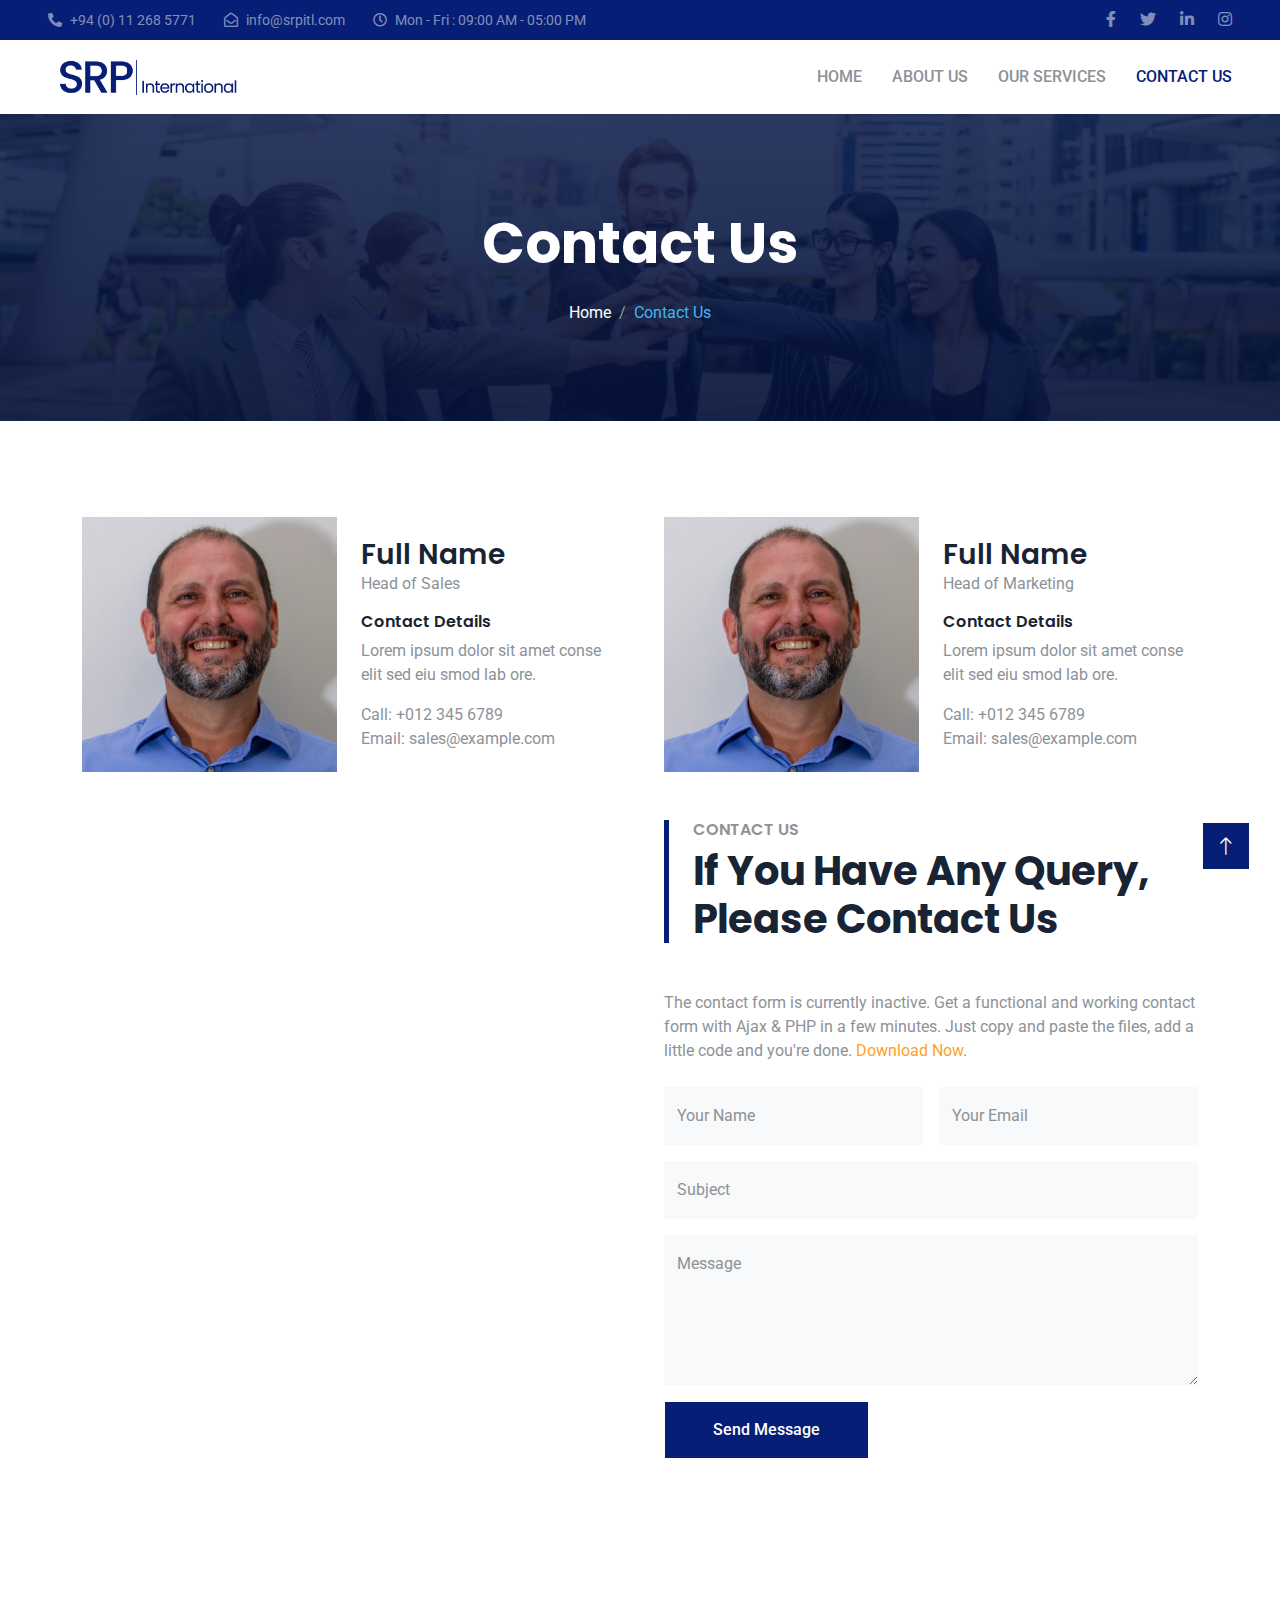
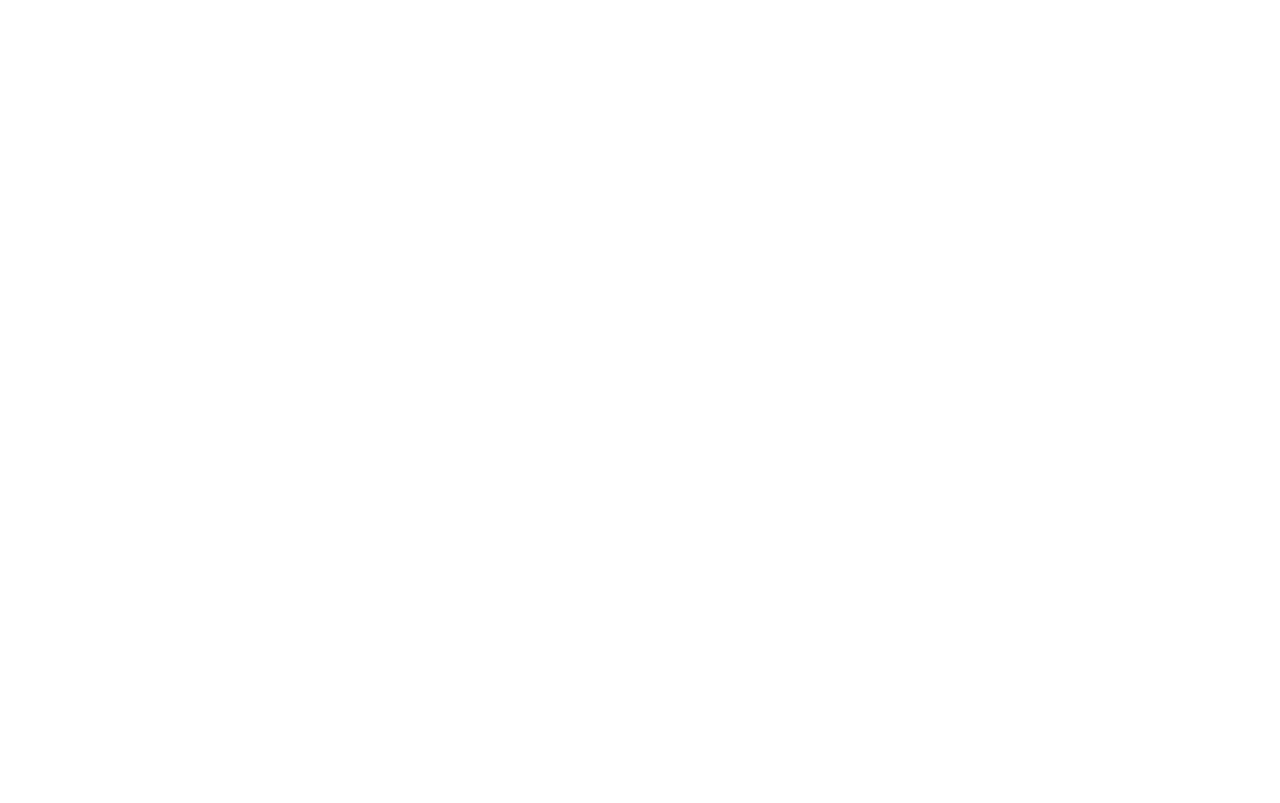
==== contact.html @ 776c231c "first commit" ====
<!DOCTYPE html>
<html lang="en">
<head>
    <meta charset="utf-8"/>
    <meta charset="utf-8"/>
    <title>SRP International</title>
    <meta content="width=device-width, initial-scale=1.0" name="viewport"/>
    <meta content="" name="keywords"/>
    <meta content="" name="description"/>

    <!-- Favicon -->
    <link
            href="img/logo/Apple-touch-favicon.png"
            rel="icon"
            type="image/png"
    />


    <!-- Google Web Fonts -->
    <link rel="preconnect" href="https://fonts.googleapis.com"/>
    <link rel="preconnect" href="https://fonts.gstatic.com" crossorigin/>
    <link
            href="https://fonts.googleapis.com/css2?family=Roboto:wght@400;500&family=Poppins:wght@600;700&display=swap"
            rel="stylesheet"
    />

    <!-- Icon Font Stylesheet -->
    <link
            href="https://cdnjs.cloudflare.com/ajax/libs/font-awesome/5.10.0/css/all.min.css"
            rel="stylesheet"
    />
    <link
            href="https://cdn.jsdelivr.net/npm/bootstrap-icons@1.4.1/font/bootstrap-icons.css"
            rel="stylesheet"
    />

    <!-- Libraries Stylesheet -->
    <link href="lib/animate/animate.min.css" rel="stylesheet"/>
    <link href="lib/owlcarousel/assets/owl.carousel.min.css" rel="stylesheet"/>

    <!-- Customized Bootstrap Stylesheet -->
    <link href="css/bootstrap.min.css" rel="stylesheet"/>

    <!-- Template Stylesheet -->
    <link href="css/style.css" rel="stylesheet"/>
</head>

<body>
<!-- Spinner Start -->
<div
        id="spinner"
        class="show bg-white position-fixed translate-middle w-100 vh-100 top-50 start-50 d-flex align-items-center justify-content-center"
>
    <div class="spinner-grow text-primary" role="status"></div>
</div>
<!-- Spinner End -->

<!-- Topbar Start -->
<div
        class="container-fluid bg-primary text-white-50 py-2 px-0 d-none d-lg-block"
>
    <div class="row gx-0 align-items-center">
        <div class="col-lg-7 px-5 text-start">
            <div class="h-100 d-inline-flex align-items-center me-4">
                <small class="fa fa-phone-alt me-2"></small>
                <small>+94 (0) 11 268 5771</small>
            </div>
            <div class="h-100 d-inline-flex align-items-center me-4">
                <small class="far fa-envelope-open me-2"></small>
                <small>info@srpitl.com</small>
            </div>
            <div class="h-100 d-inline-flex align-items-center me-4">
                <small class="far fa-clock me-2"></small>
                <small>Mon - Fri : 09:00 AM - 05:00 PM</small>
            </div>
        </div>
        <div class="col-lg-5 px-5 text-end">
            <div class="h-100 d-inline-flex align-items-center">
                <a class="text-white-50 ms-4" href=""
                ><i class="fab fa-facebook-f"></i
                ></a>
                <a class="text-white-50 ms-4" href=""
                ><i class="fab fa-twitter"></i
                ></a>
                <a class="text-white-50 ms-4" href=""
                ><i class="fab fa-linkedin-in"></i
                ></a>
                <a class="text-white-50 ms-4" href=""
                ><i class="fab fa-instagram"></i
                ></a>
            </div>
        </div>
    </div>
</div>
<!-- Topbar End -->

<!-- Navbar Start -->
<nav
        class="navbar navbar-expand-lg bg-white navbar-light sticky-top px-4 px-lg-5 py-lg-0"
>
    <a href="index.html" class="navbar-brand d-flex align-items-center">
        <h1 class="m-0">
            <i class=" text-primary me-3">
                <img
                        class="img-fluid me-3 p-2"
                        height="200"
                        width="200"
                        src="img/logo/srp-international-finale-logo.png"
                        alt=""
                />
            </i>
        </h1>
    </a>
    <button
            type="button"
            class="navbar-toggler"
            data-bs-toggle="collapse"
            data-bs-target="#navbarCollapse"
    >
        <span class="navbar-toggler-icon"></span>
    </button>
    <div class="collapse navbar-collapse" id="navbarCollapse">
        <div class="navbar-nav ms-auto py-3 py-lg-0">
            <a href="index.html" class="nav-item nav-link ">Home</a>
            <a href="about.html" class="nav-item nav-link ">About Us</a>
            <a href="service.html" class="nav-item nav-link">Our Services</a>

            <a href="contact.html" class="nav-item nav-link active">Contact Us</a>
        </div>
    </div>
</nav>
<!-- Navbar End -->

<!-- Page Header Start -->
<div
        class="container-fluid page-header py-5 mb-5 wow fadeIn"
        data-wow-delay="0.1s"
>
    <div class="container text-center py-5">
        <h1 class="display-4 text-white animated slideInDown mb-4">Contact Us</h1>
        <nav aria-label="breadcrumb animated slideInDown">
            <ol class="breadcrumb justify-content-center mb-0">
                <li class="breadcrumb-item">
                    <a class="text-white" href="#">Home</a>
                </li>
                <li class="breadcrumb-item  breadcrumb-item-active" aria-current="page">
                    Contact Us
                </li>
            </ol>
        </nav>
    </div>
</div>
<!-- Page Header End -->

<!-- Contact Start -->
<div class="container-xxl py-5">
    <div class="container">
        <div class="row g-5">
            <div class="col-lg-6 wow fadeInUp" data-wow-delay="0.1s">
                <div class="row g-4 align-items-center">
                    <div class="col-sm-6">
                        <img class="img-fluid" src="img/team/Aaron.jpg" alt=""/>
                    </div>
                    <div class="col-sm-6">
                        <h3 class="mb-0">Full Name</h3>
                        <p>Head of Sales</p>
                        <h6>Contact Details</h6>
                        <p>
                            Lorem ipsum dolor sit amet conse elit sed eiu smod lab ore.
                        </p>
                        <p class="mb-0">Call: +012 345 6789</p>
                        <p class="mb-0">Email: sales@example.com</p>
                    </div>
                </div>
            </div>
            <div class="col-lg-6 wow fadeInUp" data-wow-delay="0.1s">
                <div class="row g-4 align-items-center">
                    <div class="col-sm-6">
                        <img class="img-fluid" src="img/team/Aaron.jpg" alt=""/>
                    </div>
                    <div class="col-sm-6">
                        <h3 class="mb-0">Full Name</h3>
                        <p>Head of Marketing</p>
                        <h6>Contact Details</h6>
                        <p>
                            Lorem ipsum dolor sit amet conse elit sed eiu smod lab ore.
                        </p>
                        <p class="mb-0">Call: +012 345 6789</p>
                        <p class="mb-0">Email: sales@example.com</p>
                    </div>
                </div>
            </div>
            <div
                    class="col-lg-6 wow fadeInUp"
                    data-wow-delay="0.1s"
                    style="min-height: 450px"
            >
                <div class="position-relative h-100">

                    <iframe src="https://www.google.com/maps/embed?pb=!1m18!1m12!1m3!1d3612.5050501426963!2d55.37514091124022!3d25.118610577668857!2m3!1f0!2f0!3f0!3m2!1i1024!2i768!4f13.1!3m3!1m2!1s0x3e5f6f9f1fbfb607%3A0x4db0a2f5f59532d9!2sIFZA%20Business%20Park!5e0!3m2!1sen!2slk!4v1681966238402!5m2!1sen!2slk"
                            width="600" height="450" style="border:0;" allowfullscreen="" loading="lazy"
                            referrerpolicy="no-referrer-when-downgrade"
                            class="position-relative w-100 h-100"
                            style="min-height: 450px; border: 0"
                            allowfullscreen=""
                            aria-hidden="false"
                            tabindex="0"
                    ></iframe>
                </div>
            </div>
            <div class="col-lg-6 wow fadeInUp" data-wow-delay="0.5s">
                <div class="border-start border-5 border-primary ps-4 mb-5">
                    <h6 class="text-body text-uppercase mb-2">Contact Us</h6>
                    <h1 class="display-6 mb-0">
                        If You Have Any Query, Please Contact Us
                    </h1>
                </div>
                <p class="mb-4">
                    The contact form is currently inactive. Get a functional and
                    working contact form with Ajax & PHP in a few minutes. Just copy
                    and paste the files, add a little code and you're done.
                    <a href="https://htmlcodex.com/contact-form">Download Now</a>.
                </p>
                <form>
                    <div class="row g-3">
                        <div class="col-md-6">
                            <div class="form-floating">
                                <input
                                        type="text"
                                        class="form-control border-0 bg-light"
                                        id="name"
                                        placeholder="Your Name"
                                />
                                <label for="name">Your Name</label>
                            </div>
                        </div>
                        <div class="col-md-6">
                            <div class="form-floating">
                                <input
                                        type="email"
                                        class="form-control border-0 bg-light"
                                        id="email"
                                        placeholder="Your Email"
                                />
                                <label for="email">Your Email</label>
                            </div>
                        </div>
                        <div class="col-12">
                            <div class="form-floating">
                                <input
                                        type="text"
                                        class="form-control border-0 bg-light"
                                        id="subject"
                                        placeholder="Subject"
                                />
                                <label for="subject">Subject</label>
                            </div>
                        </div>
                        <div class="col-12">
                            <div class="form-floating">
                    <textarea
                            class="form-control border-0 bg-light"
                            placeholder="Leave a message here"
                            id="message"
                            style="height: 150px"
                    ></textarea>
                                <label for="message">Message</label>
                            </div>
                        </div>
                        <div class="col-12">
                            <button class="btn btn-primary py-3 px-5" type="submit">
                                Send Message
                            </button>
                        </div>
                    </div>
                </form>
            </div>
        </div>
    </div>
</div>
<!-- Contact End -->

<!-- Country Start -->
<div class="container-xxl py-5">
    <div class="container">
        <div class="row g-5">
            <div class="col-lg-3 col-md-6 col-12 text-center wow fadeInUp" data-wow-delay="0.1s">
                <img class="img-fluid icon-nro  mb-3"
                     src="img/logo/SRP-Brnaches--Sri-lanka (1).png"
                     alt="...">

                <h4> Sri Lanka office</h4>
                <p> Colombo: Level 4, 35 Edward Lane,
                    Colombo 03</p>
                <p> Galle Fort: 58 Church Street, the Fort,
                    Galle</p>
                <p>Matara Fort: 68 Lawrence Road, the Fort,
                    Matara</p>


            </div>
            <div class="col-lg-3 col-md-6 col-12 text-center wow fadeInUp" data-wow-delay="0.1s">

                <img class="img-fluid icon-nro mb-3"
                     src="img/logo/singapore.png"
                     alt="...">

                <h4> Singapore office</h4>
                <p> 531 Upper Cross Street, #03-05 Hong Lim Complex, Singapore 050531</p>

            </div>
            <div class="col-lg-3 col-md-6 col-12 text-center wow fadeInUp" data-wow-delay="0.1s">

                <img class="img-fluid icon-nro mb-3"
                     src="img/logo/dubai.png"
                     alt="...">

                <h4> Dubai office</h4>
                <p> IFZA Headquarters, Dubai Digital Park Blgs A2, PO Box 342001 Dubai UAE</p>

            </div>
            <div class="col-lg-3 col-md-6 col-12 text-center wow fadeInUp" data-wow-delay="0.5s">

                <img class="img-fluid icon-nro mb-3"
                     src="img/logo/united-kingdom.png"
                     alt="...">

                <h4> United Kingdom office</h4>
                <p> 36 ST James Gardens, Holland Park W114RFE</p>

            </div>
        </div>
    </div>
</div>
<!-- Country End -->

<!-- Footer Start -->
<div
        class="container-fluid bg-primary footer mt-5 pt-5 wow fadeIn"
        data-wow-delay="0.1s"
>
    <div class="container py-5">
        <div class="row g-5">
            <div class="col-lg-3 col-md-6">
                <h1 class="text-white mb-4">
                    <img
                            class="img-fluid me-3 p-2"
                            height="200"
                            width="200"
                            src="img/logo/srp-international-finale-logo-white.png"
                            alt=""
                    />
                </h1>
                <p>
                    Diam dolor diam ipsum sit. Aliqu diam amet diam et eos. Clita erat
                    ipsum et lorem et sit, sed stet lorem sit clita
                </p>
                <div class="d-flex pt-2">
                    <a class="btn btn-square btn-outline-light me-1" href=""
                    ><i class="fab fa-twitter"></i
                    ></a>
                    <a class="btn btn-square btn-outline-light me-1" href=""
                    ><i class="fab fa-facebook-f"></i
                    ></a>
                    <a class="btn btn-square btn-outline-light me-0" href=""
                    ><i class="fab fa-linkedin-in"></i
                    ></a>
                </div>
            </div>
            <div class="col-lg-3 col-md-6">
                <h5 class="text-light mb-4">Services</h5>
                <a class="btn btn-link" href="">Business Development Support</a>
                <a class="btn btn-link" href="">Corporate & Finance Services</a>
                <a class="btn btn-link" href="">Web & Digital Marketing</a>
                <a class="btn btn-link" href="">Human Resources Management</a>
            </div>
            <div class="col-lg-3 col-md-6">
                <h4 class="text-light mb-4">Quick Links</h4>
                <a class="btn btn-link" href="">About Us</a>
                <a class="btn btn-link" href="">Contact Us</a>
                <a class="btn btn-link" href="">Our Services</a>
                <a class="btn btn-link" href="">Terms & Condition</a>
                <a class="btn btn-link" href="">Support</a>
            </div>
            <div class="col-lg-3 col-md-6">
                <h4 class="text-light mb-4">Address</h4>
                <p>
                    <i class="fa fa-map-marker-alt me-3"></i>IFZA Headquarters, Dubai Digital Park Blgs A2, PO Box
                    342001 Dubai UAE
                </p>
                <p><i class="fa fa-phone-alt me-3"></i>+94 (0) 11 268 5771</p>
                <p><i class="fa fa-envelope me-3"></i>info@srpitl.com</p>
            </div>
        </div>
    </div>
    <div class="container-fluid copyright">
        <div class="container">
            <div class="row">
                <div class="col-md-6 text-center text-md-start mb-3 mb-md-0">
                    &copy; <a href="#">SRP International</a>, All Right Reserved.
                </div>
                <div class="col-md-6 text-center text-md-end">
                    Designed By <a href="https://silkroadstudiosl.com/">SRP Studio</a>


                </div>
            </div>
        </div>
    </div>
</div>
<!-- Footer End -->

<!-- Back to Top -->
<a href="#" class="btn btn-lg btn-primary btn-lg-square back-to-top"
><i class="bi bi-arrow-up"></i
></a>

<!-- JavaScript Libraries -->
<script src="https://code.jquery.com/jquery-3.4.1.min.js"></script>
<script src="https://cdn.jsdelivr.net/npm/bootstrap@5.0.0/dist/js/bootstrap.bundle.min.js"></script>
<script src="lib/wow/wow.min.js"></script>
<script src="lib/easing/easing.min.js"></script>
<script src="lib/waypoints/waypoints.min.js"></script>
<script src="lib/owlcarousel/owl.carousel.min.js"></script>

<!-- Template Javascript -->
<script src="js/main.js"></script>
</body>
</html>
---- css/style.css ----
/********** Template CSS **********/
:root {
    --primary: #3eb7f6;
    --secondary: #8D9297;
    --light: #F8F9FA;
    --dark: #182333;
}
.bg-primary{
    background-color: #061E75FF !important;
}
.btn-primary{
    background-color: #061E75FF !important;
    border-color: white !important;
}
.border-primary{

    border-color: #061E75FF !important; ;
}
.text-primary{
    color: #061E75FF !important;
}
.text-primary-light{
    color: rgb(2,132,226) !important;
}
.btn-outline-primary {
    color: rgb(2,132,226);
    border-color: rgb(2,132,226);
}
.back-to-top {
    position: fixed;
    display: none;
    right: 30px;
    bottom: 30px;
    z-index: 99;
}


/*** Spinner ***/
#spinner {
    opacity: 0;
    visibility: hidden;
    transition: opacity .5s ease-out, visibility 0s linear .5s;
    z-index: 99999;
}

#spinner.show {
    transition: opacity .5s ease-out, visibility 0s linear 0s;
    visibility: visible;
    opacity: 1;
}


/*** Button ***/
.btn {
    font-weight: 500;
    transition: .5s;
}

.btn.btn-primary,
.btn.btn-outline-primary:hover {
    color: #FFFFFF;
}

.btn-square {
    width: 38px;
    height: 38px;
}

.btn-sm-square {
    width: 32px;
    height: 32px;
}

.btn-lg-square {
    width: 48px;
    height: 48px;
}

.btn-square,
.btn-sm-square,
.btn-lg-square {
    padding: 0;
    display: flex;
    align-items: center;
    justify-content: center;
    font-weight: normal;
}


/*** Navbar ***/
.navbar.sticky-top {
    top: -100px;
    transition: .5s;
}

.navbar .navbar-nav .nav-link {
    margin-left: 30px;
    padding: 25px 0;
    color: var(--secondary);
    font-weight: 500;
    text-transform: uppercase;
    outline: none;
}

.navbar .navbar-nav .nav-link:hover,
.navbar .navbar-nav .nav-link.active {
    color: #061E75FF;
}

.navbar .dropdown-toggle::after {
    border: none;
    content: "\f107";
    font-family: "Font Awesome 5 Free";
    font-weight: 900;
    vertical-align: middle;
    margin-left: 8px;
}

@media (max-width: 991.98px) {
    .navbar .navbar-nav .nav-link  {
        margin-left: 0;
        padding: 10px 0;
    }

    .navbar .navbar-nav {
        margin-top: 25px;
        border-top: 1px solid #EEEEEE;
    }
}

@media (min-width: 992px) {
    .navbar .nav-item .dropdown-menu {
        display: block;
        border: none;
        margin-top: 0;
        top: 150%;
        right: 0;
        opacity: 0;
        visibility: hidden;
        transition: .5s;
    }

    .navbar .nav-item:hover .dropdown-menu {
        top: 100%;
        visibility: visible;
        transition: .5s;
        opacity: 1;
    }
}


/*** Header ***/
.carousel-caption {
    top: 0;
    left: 0;
    right: 0;
    bottom: 0;
    display: flex;
    align-items: center;
    text-align: start;
    background: rgba(4, 21, 70, 0.53);
    z-index: 1;
}

.carousel-control-prev,
.carousel-control-next {
    width: 15%;
}

.carousel-control-prev-icon,
.carousel-control-next-icon {
    width: 4rem;
    height: 4rem;
    background-color: var(--dark);
    border: 15px solid var(--dark);
    border-radius: 50px;
}

.carousel-caption .breadcrumb-item+.breadcrumb-item::before {
    content: "\f111";
    font-family: "Font Awesome 5 Free";
    font-weight: 900;
    color: var(--primary);
}

@media (max-width: 768px) {
    #header-carousel .carousel-item {
        position: relative;
        min-height: 450px;
    }
    
    #header-carousel .carousel-item img {
        position: absolute;
        width: 100%;
        height: 100%;
        object-fit: cover;
    }

    .carousel-control-prev-icon,
    .carousel-control-next-icon {
        width: 3rem;
        height: 3rem;
        border-width: 12px;
    }
}

.page-header {
    background: linear-gradient(rgba(4, 21, 70, 0.84), rgba(2, 15, 54, 0.9)), url(../img/resources/close-up-business-people-hands-together-teamwork-concept.jpg) center center no-repeat;
    background-size: cover;
}

.breadcrumb-item-active{
    color: #3eb7f6;
}
.page-header .breadcrumb-item+.breadcrumb-item::before {
    color: #999999;
}


/*** Facts ***/
.facts-overlay {
    position: absolute;
    padding: 30px;
    width: 100%;
    height: 100%;
    top: 0;
    left: 0;
    display: flex;
    flex-direction: column;
    justify-content: flex-start  ;
    background: rgba(4, 21, 70, 0.84);
}

.facts-overlay h1 {
    font-size: 120px;
    color: transparent;
    -webkit-text-stroke: 2px var(--primary);
}

.facts-overlay a:hover {
    color: var(--primary) !important;
}


/*** Service ***/
.service-text::before {
    position: absolute;
    content: "";
    width: 100%;
    height: 0;
    top: 0;
    left: 0;
    /*background: var(--primary);*/
    opacity: 0;
    transition: .5s;
}

.service-item:hover .service-text::before {
    height: 100%;
    opacity: 1;
}

.service-text * {
    position: relative;
    transition: .5s;
    z-index: 1;
}

.service-item:hover .service-text * {
    /*color: #FFFFFF !important;*/
}


/*** Service ***/
.service .nav .nav-link {
    transition: .5s;
}

.service .nav .nav-link.active {
    border-color: var(--primary) !important;
    /*background: var(--primary);*/
}

.service .nav .nav-link.active h5 {
    color: #FFFFFF !important;
}

.service .nav .nav-link.active h5 i {
    color: #FFFFFF !important;
}

/*!*** Service ***!*/
/*.service-item {*/
/*    position: relative;*/
/*    overflow: hidden;*/
/*    box-shadow: 0 0 45px rgba(0, 0, 0, .07);*/
/*}*/

/*.service-item .service-icon {*/
/*    width: 90px;*/
/*    height: 90px;*/
/*    display: flex;*/
/*    align-items: center;*/
/*    justify-content: center;*/
/*}*/

/*.service-item .service-icon img {*/
/*    max-width: 60px;*/
/*    max-height: 60px;*/
/*}*/

/*.service-item a.btn {*/
/*    color: var(--primary);*/
/*}*/

/*.service-item a.btn:hover {*/
/*    color: #FFFFFF;*/
/*    background: var(--primary);*/
/*    border-color: var(--primary);*/
/*}*/


.service-item .service-text {
    position: relative;
    width: 100%;
    top: 0;
    left: 0;
    text-align: center;
    background: #FFFFFF;
    box-shadow: 0 0 45px rgba(0, 0, 0, .06);
    transition: .5s;
    z-index: 2;
}

.service-item:hover .service-text {
    top: -1.5rem;
}

.service-item .service-text h5 {
    transition: .5s;
}

.service-item:hover .service-text h5 {
    color: var(--primary);
}

.service-item .service-btn {
    position: absolute;
    width: 80%;
    height: 3rem;
    left: 10%;
    bottom: 0;
    display: flex;
    align-items: center;
    justify-content: center;
    background: #FFFFFF;
    box-shadow: 0 0 45px rgba(0, 0, 0, .07);
    transition: .5s;
    z-index: 1;
}

.service-item:hover .service-btn {
    bottom: -1.5rem;
}
/*** Service ***/
/*** Appointment ***/
.appointment {
    background: linear-gradient(rgba(5, 70, 143, 0.9), rgb(6, 30, 117)) ;
    /*background: rgb(6, 30, 117) ;*/
    background-size: cover;
}




/*** Team ***/
.team-item {
    position: relative;
    overflow: hidden;
    box-shadow: 0 0 45px rgba(0, 0, 0, .07);
}

.team-item img {
    transition: .5s;
}

.team-item:hover img {
    transform: scale(1.1);
}

.team-text {
    position: absolute;
    width: 100%;
    left: 0;
    bottom: -50px;
    opacity: 0;
    transition: .5s;
}

.team-item:hover .team-text {
    bottom: 0;
    opacity: 1;
}

.team-item a.btn {
    color: var(--primary);
}

.team-item a.btn:hover {
    color: #FFFFFF;
    background: var(--primary);
    border-color: var(--primary);
}


/*** Testimonial ***/
.testimonial-carousel .owl-item img {
    width: 100px;
    height: 100px;
}

.testimonial-carousel .owl-nav {
    margin-top: 30px;
    display: flex;
    justify-content: start;
}

.testimonial-carousel .owl-nav .owl-prev,
.testimonial-carousel .owl-nav .owl-next {
    margin-right: 15px;
    width: 50px;
    height: 50px;
    display: flex;
    align-items: center;
    justify-content: center;
    color: var(--dark);
    border: 2px solid var(--primary);
    border-radius: 50px;
    font-size: 18px;
    transition: .5s;
}

.testimonial-carousel .owl-nav .owl-prev:hover,
.testimonial-carousel .owl-nav .owl-next:hover {
    color: #FFFFFF;
    background: var(--primary);
}


/*** Country ***/
.icon-nro {
    width: 3em;
}

/*** Footer ***/
.footer {
    color: #999999;
}

.footer .btn.btn-link {
    display: block;
    margin-bottom: 5px;
    padding: 0;
    text-align: left;
    color: #999999;
    font-weight: normal;
    text-transform: capitalize;
    transition: .3s;
}

.footer .btn.btn-link::before {
    position: relative;
    content: "\f105";
    font-family: "Font Awesome 5 Free";
    font-weight: 900;
    color: #999999;
    margin-right: 10px;
}

.footer .btn.btn-link:hover {
    color: var(--light);
    letter-spacing: 1px;
    box-shadow: none;
}

.footer .copyright {
    padding: 25px 0;
    font-size: 15px;
    border-top: 1px solid rgba(256, 256, 256, .1);
}

.footer .copyright a {
    color: var(--light);
}

.footer .copyright a:hover {
    color: var(--primary);
}
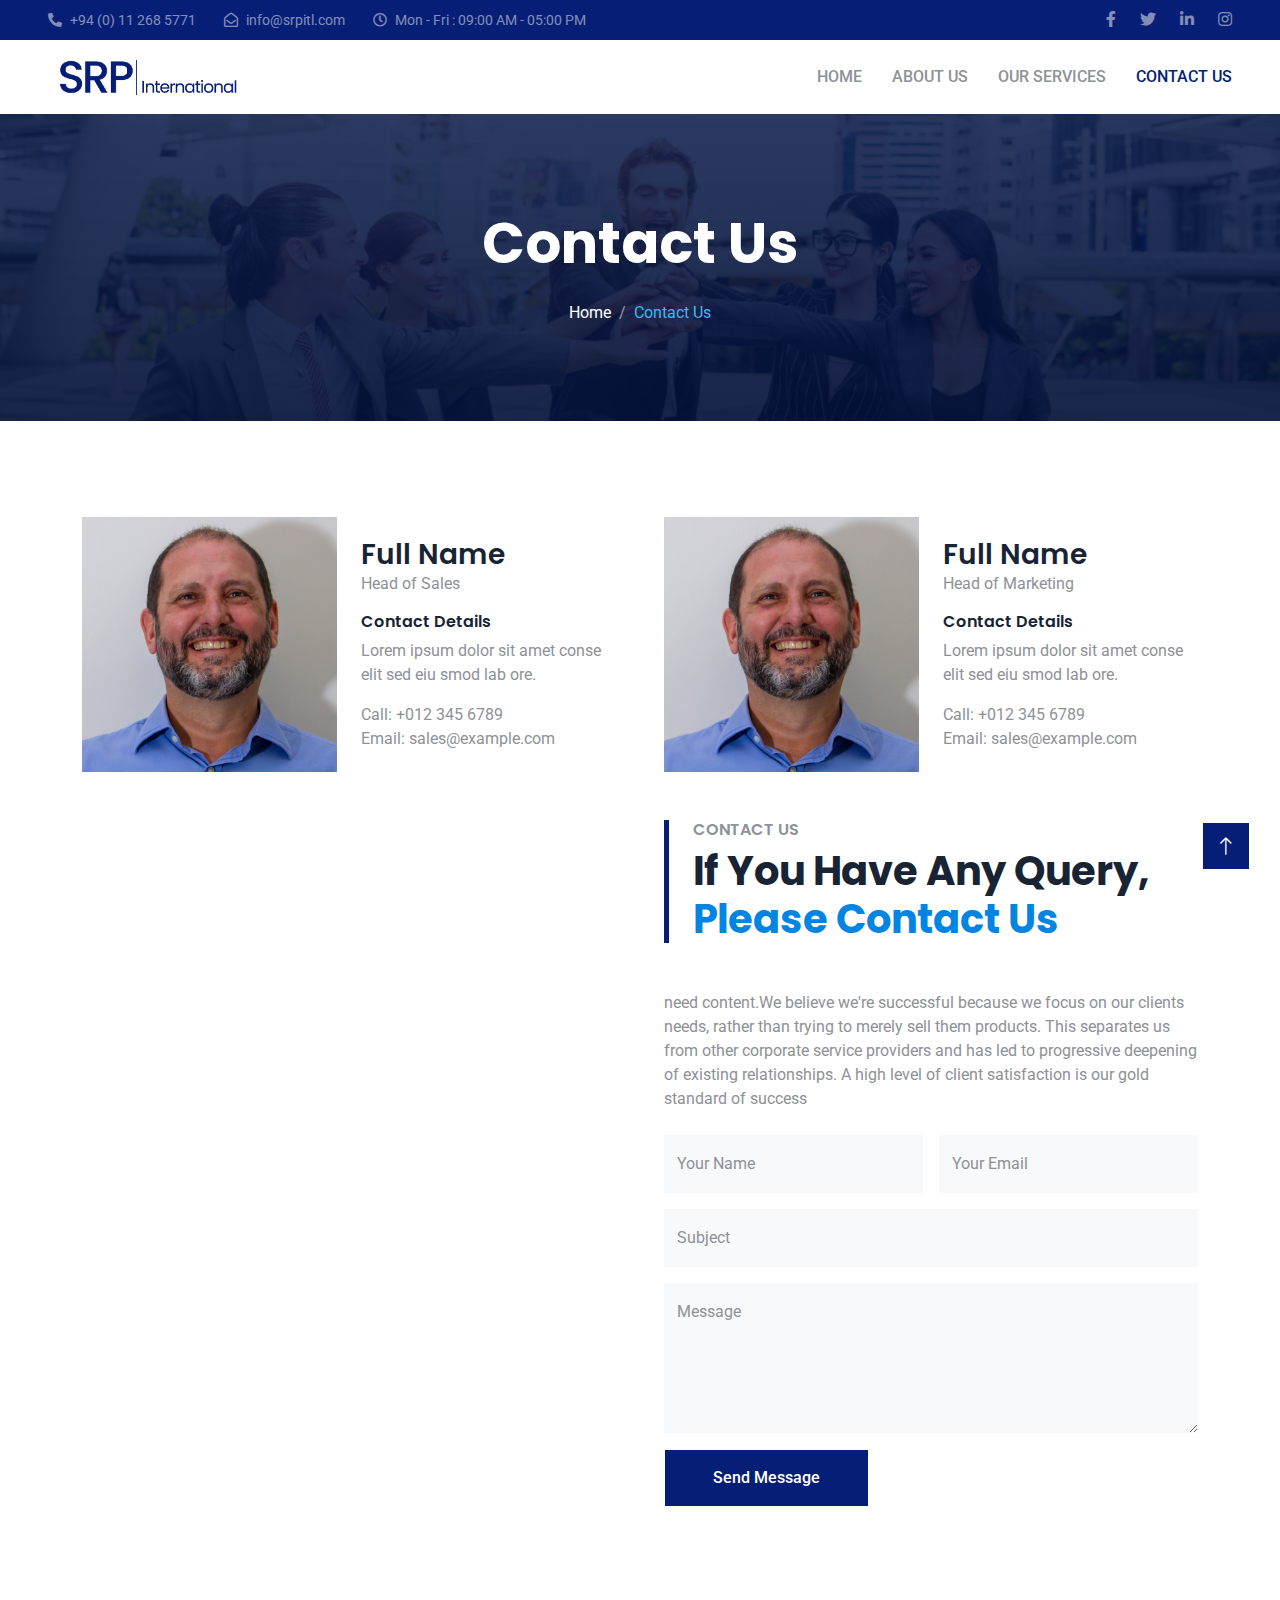
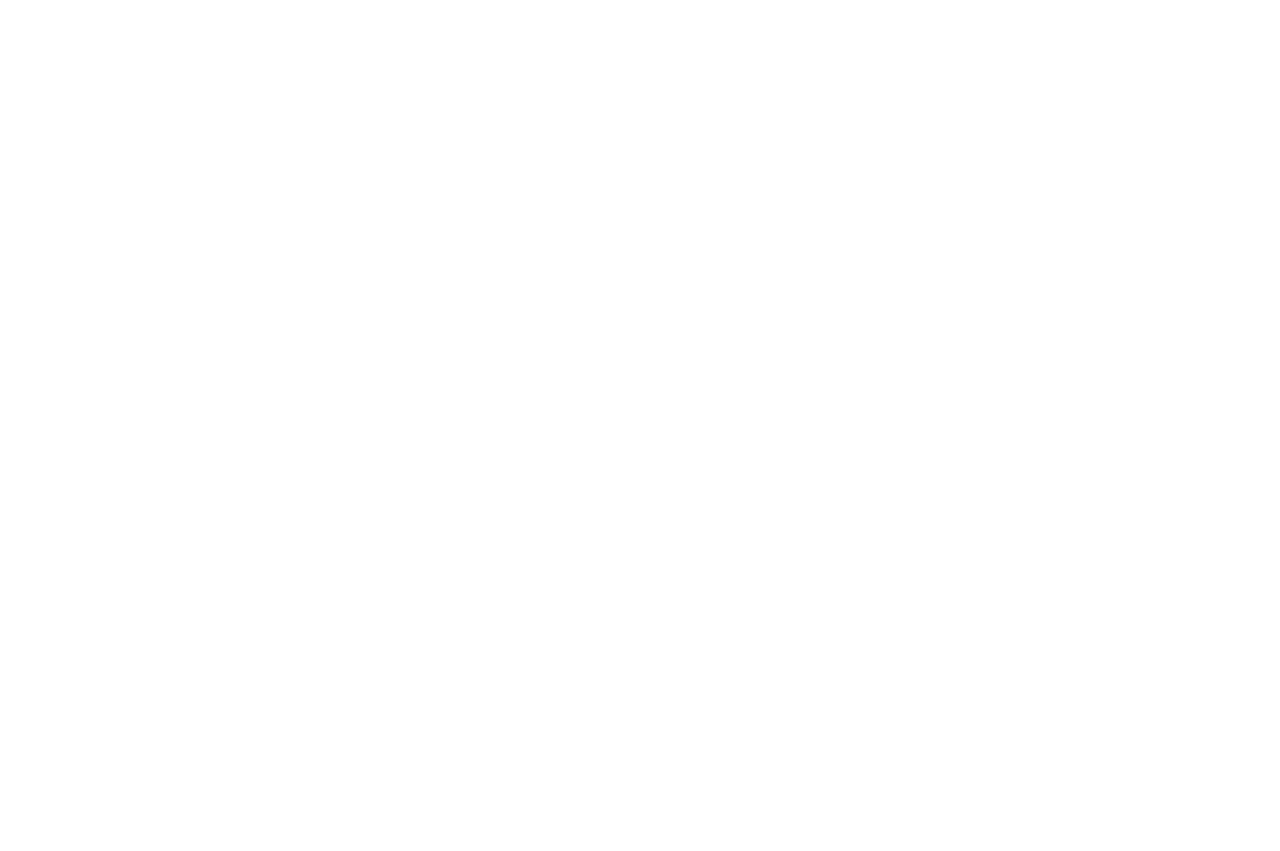
==== commit 087d38ff: "change Services" ====
--- a/contact.html
+++ b/contact.html
@@ -212,14 +212,14 @@
                 <div class="border-start border-5 border-primary ps-4 mb-5">
                     <h6 class="text-body text-uppercase mb-2">Contact Us</h6>
                     <h1 class="display-6 mb-0">
-                        If You Have Any Query, Please Contact Us
-                    </h1>
+                        If You Have Any Query,<span class="text-primary-light"> Please Contact Us
+                    </span></h1>
                 </div>
                 <p class="mb-4">
-                    The contact form is currently inactive. Get a functional and
-                    working contact form with Ajax & PHP in a few minutes. Just copy
-                    and paste the files, add a little code and you're done.
-                    <a href="https://htmlcodex.com/contact-form">Download Now</a>.
+                    need content.We believe we're successful because we focus on our clients needs, rather than trying to merely sell
+                    them products. This separates us from other corporate service providers and has led to progressive
+                    deepening of existing relationships. A high level of client satisfaction is our gold standard of
+                    success
                 </p>
                 <form>
                     <div class="row g-3">
@@ -299,7 +299,7 @@
 
 
             </div>
-            <div class="col-lg-3 col-md-6 col-12 text-center wow fadeInUp" data-wow-delay="0.1s">
+            <div class="col-lg-3 col-md-6 col-12 text-center wow fadeInUp" data-wow-delay="0.3s">
 
                 <img class="img-fluid icon-nro mb-3"
                      src="img/logo/singapore.png"
@@ -309,7 +309,7 @@
                 <p> 531 Upper Cross Street, #03-05 Hong Lim Complex, Singapore 050531</p>
 
             </div>
-            <div class="col-lg-3 col-md-6 col-12 text-center wow fadeInUp" data-wow-delay="0.1s">
+            <div class="col-lg-3 col-md-6 col-12 text-center wow fadeInUp" data-wow-delay="0.5s">
 
                 <img class="img-fluid icon-nro mb-3"
                      src="img/logo/dubai.png"
@@ -319,7 +319,7 @@
                 <p> IFZA Headquarters, Dubai Digital Park Blgs A2, PO Box 342001 Dubai UAE</p>
 
             </div>
-            <div class="col-lg-3 col-md-6 col-12 text-center wow fadeInUp" data-wow-delay="0.5s">
+            <div class="col-lg-3 col-md-6 col-12 text-center wow fadeInUp" data-wow-delay="0.7s">
 
                 <img class="img-fluid icon-nro mb-3"
                      src="img/logo/united-kingdom.png"
